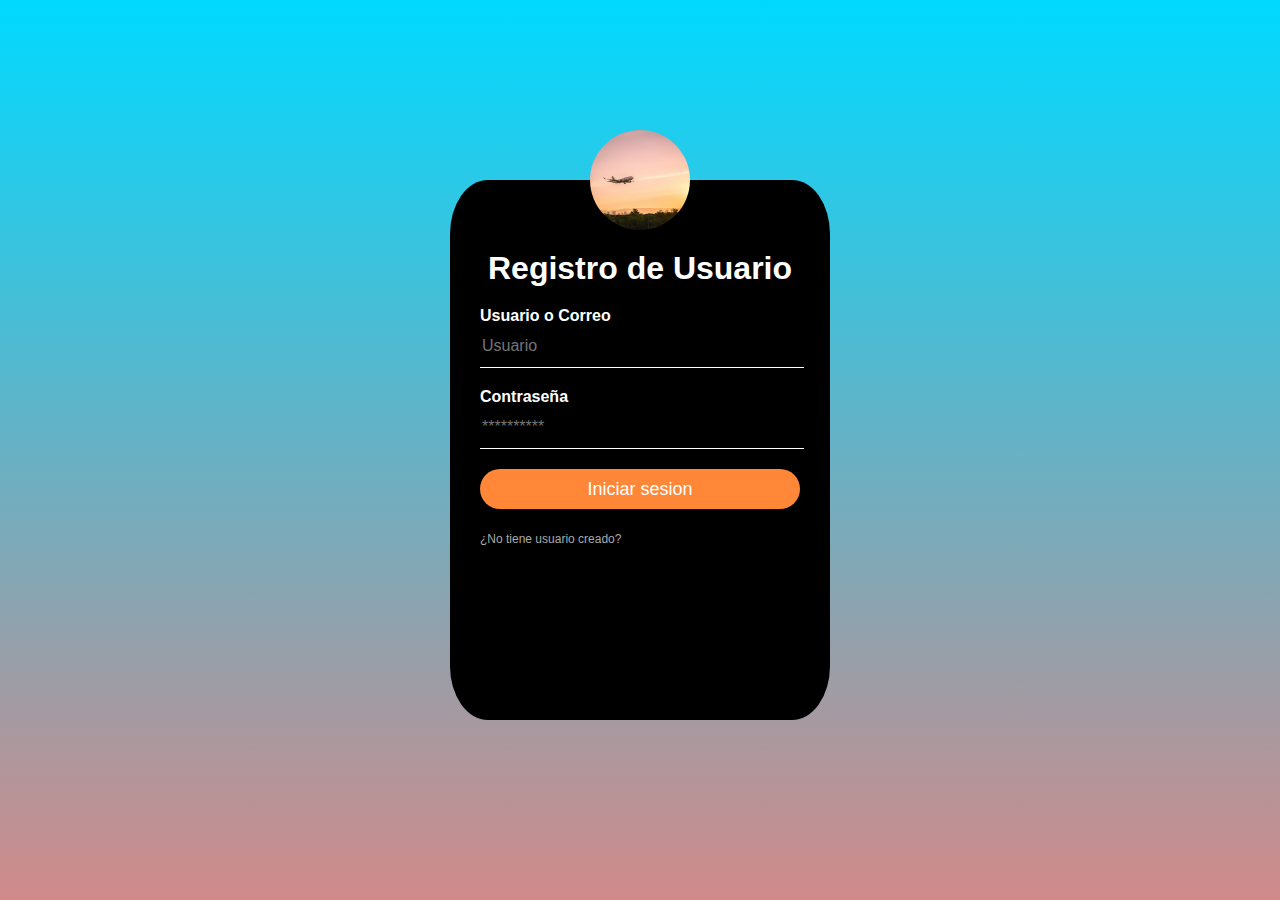
==== login.html @ dc645cbf "Login y Registro creados" ====
<!DOCTYPE html>
<html lang="en">

<head>
    <link rel="stylesheet" href="/style/stylelogin.css">
    <meta charset="UTF-8">
    <meta http-equiv="X-UA-Compatible" content="IE=edge">
    <meta name="viewport" content="width=device-width, initial-scale=1.0">
    <title>Inicio de Sesión</title>
</head>

<body>
    <div class="login-box">
        <img class="avatar" src="./img/Imagen_header.jpg" alt="">
        <h1>Registro de Usuario</h1>
        <form action="">
            <label for="usuario">Usuario o Correo</label>
            <input type="text" name="nombre" id="usuario" placeholder="Usuario">            
            <label for="pass">Contraseña</label>
            <input type="password" name="pass" id="pass" placeholder="**********">
            <!-- -->
            <input onclick="iniciarsesion()" type="submit" value="Iniciar sesion">
            <a href="index.html">¿No tiene usuario creado?</a>                            
        </form>
    </div>
</body>

</html>
---- style/stylelogin.css ----
body {
    margin: 0;
    padding: 0;
    background-image: linear-gradient(rgb(0, 217, 255), rgba(191, 95, 95, 0.732));
    font-family: sans-serif;
    height: 100vh;
    box-sizing: border-box;
    background-size: contain;
}

.login-box{
    width: 380px;
    height: 540px;
    background: #000;
    color: white;
    top: 50%;
    left: 50%;
    position: absolute;
    transform: translate(-50%,-50%);
    box-sizing: border-box;
    padding: 70px 30px;
    border-radius: 10%;
}

.login-box .avatar{
    height: 100px;
    width: 100px;
    border-radius: 50%;
    position: absolute;
    top: -50px;
    left: calc(50% - 50px);

}
body .login-box h1{
    margin: 0;
    padding: 0 0 20px;
    text-align: center;
}

body h1 {
    text-align: center;
}

.login-box label{
    margin: 0;
    padding: 0;
    font-weight: bold;
    display: block;
}

.login-box input {
    width: 100%;
    margin-bottom: 20px;
}

.login-box input[type="text"], .login-box input[type="password"]{
    border: none;
    border-bottom: 1px solid white;
    background: transparent;
    outline: none;
    height: 40px;
    color: white;
    font-size: 16px;

}

.login-box input[type="submit"]{
    border: none;
    outline: none;
    height: 40px;
    background: #ff8737 ;
    border-radius: 20px;
    color: white;
    font-size: 18px;
}

.login-box a {
    text-decoration: none;
    font-size: 12px;
    line-height: 20px;
    color: darkgrey

}

.login-box a:hover{

    color: white;
}
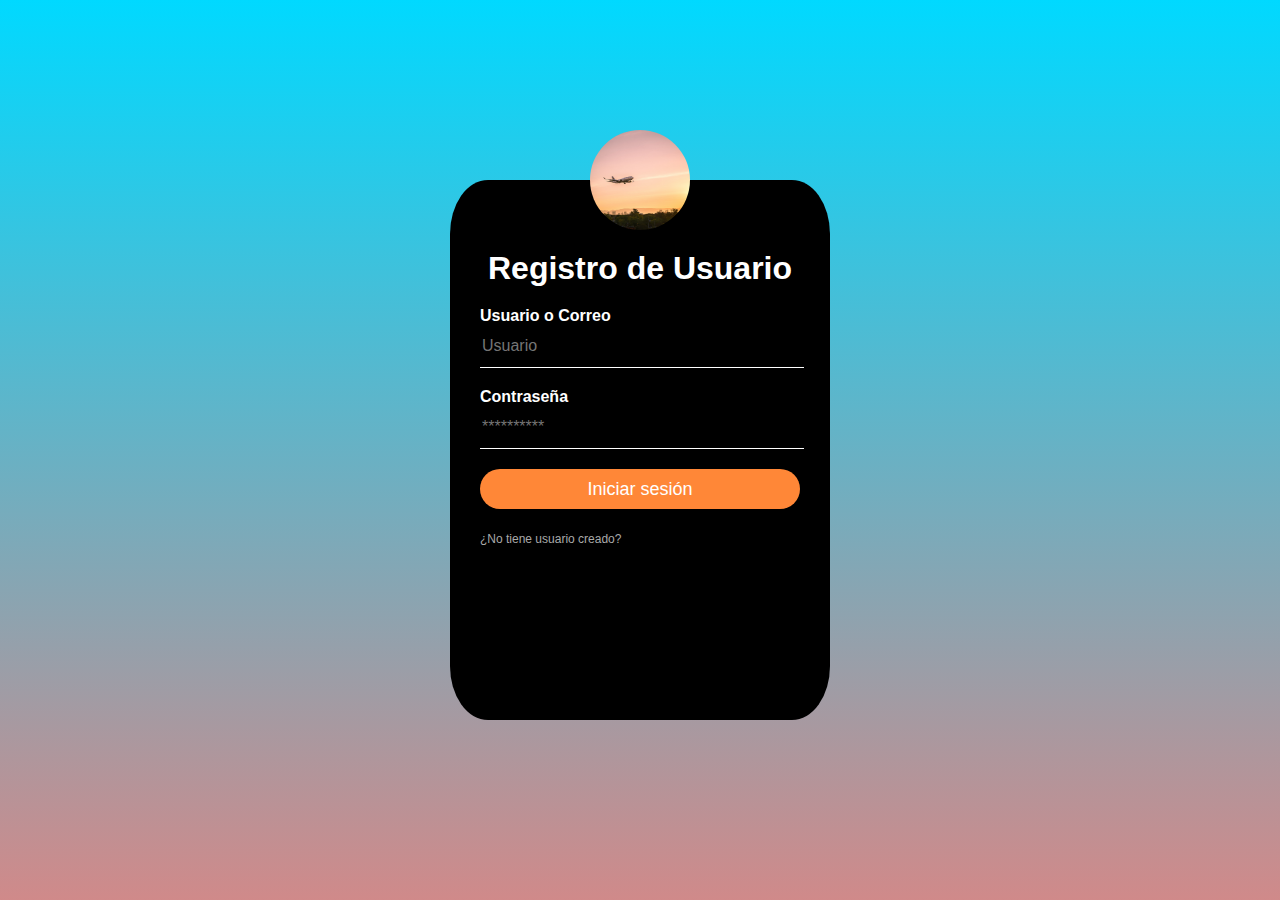
==== commit 66255e0a: "Modificaciones en los archivos" ====
--- a/login.html
+++ b/login.html
@@ -19,10 +19,12 @@
             <label for="pass">Contraseña</label>
             <input type="password" name="pass" id="pass" placeholder="**********">
             <!-- -->
-            <input onclick="iniciarsesion()" type="submit" value="Iniciar sesion">
+            <button onclick="www.google.com">Iniciar sesión</button>
+            <!--<input onclick="iniciarSesion()" type="submit" value="Iniciar sesion">.-->
             <a href="index.html">¿No tiene usuario creado?</a>                            
         </form>
     </div>
+    <script src="./script/script.js"></script>
 </body>
 
 </html>--- a/style/stylelogin.css
+++ b/style/stylelogin.css
@@ -74,6 +74,18 @@
     font-size: 18px;
 }
 
+.login-box button{
+    width: 100%;
+    margin-bottom: 20px;
+    border: none;
+    outline: none;
+    height: 40px;
+    background: #ff8737 ;
+    border-radius: 20px;
+    color: white;
+    font-size: 18px;
+}
+
 .login-box a {
     text-decoration: none;
     font-size: 12px;
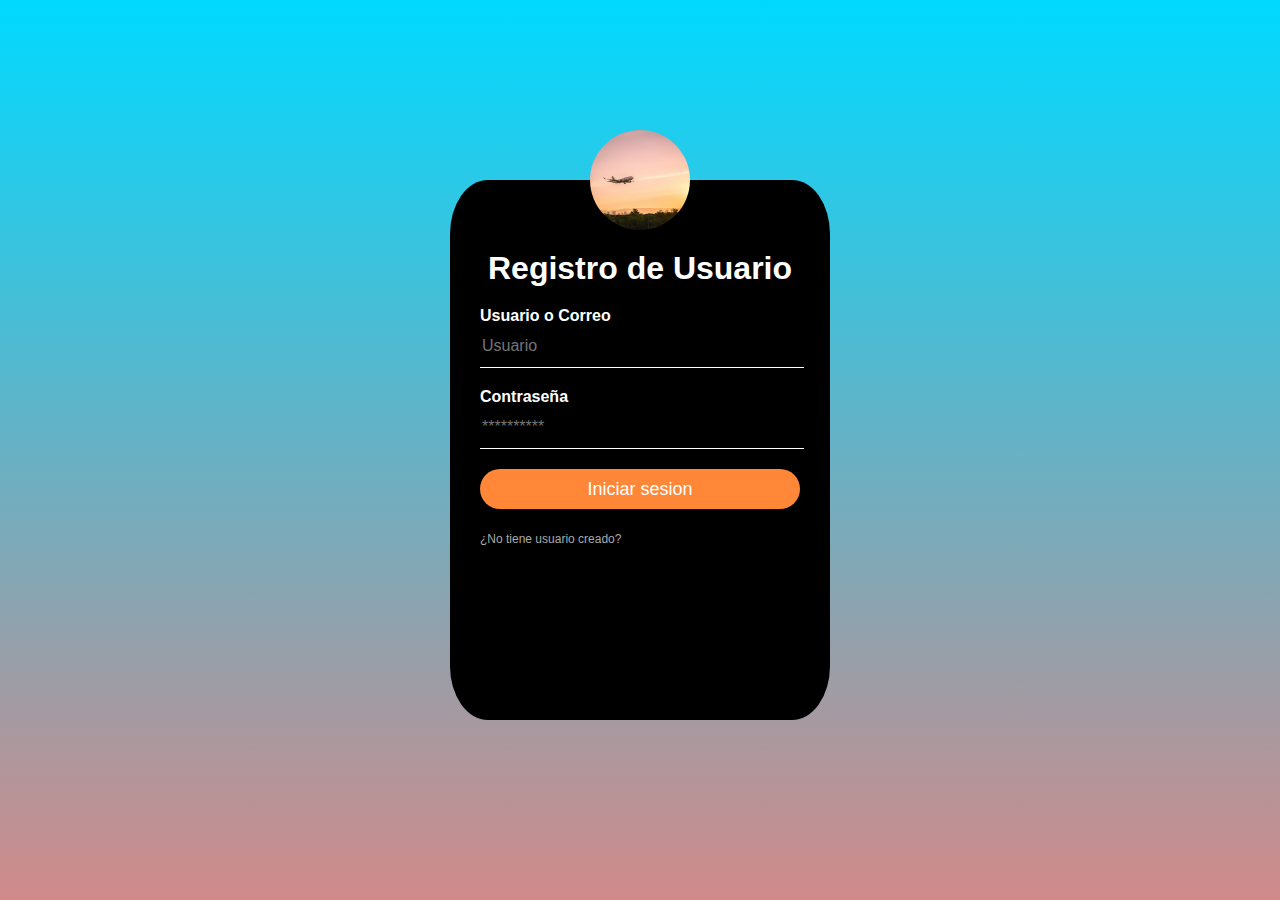
==== commit f3682e64: "Enlaces entre paginas" ====
--- a/login.html
+++ b/login.html
@@ -15,12 +15,12 @@
         <h1>Registro de Usuario</h1>
         <form action="">
             <label for="usuario">Usuario o Correo</label>
-            <input type="text" name="nombre" id="usuario" placeholder="Usuario">            
+            <input type="text" name="nombre" id="usuario" placeholder="Usuario" required>            
             <label for="pass">Contraseña</label>
-            <input type="password" name="pass" id="pass" placeholder="**********">
+            <input type="password" name="pass" id="pass" placeholder="**********" required>
             <!-- -->
-            <button onclick="www.google.com">Iniciar sesión</button>
-            <!--<input onclick="iniciarSesion()" type="submit" value="Iniciar sesion">.-->
+            <!--<button onclick="iniciarSesion()">Iniciar sesión</button>-->
+            <input onclick="iniciarSesion()" type="submit" value="Iniciar sesion">
             <a href="index.html">¿No tiene usuario creado?</a>                            
         </form>
     </div>
